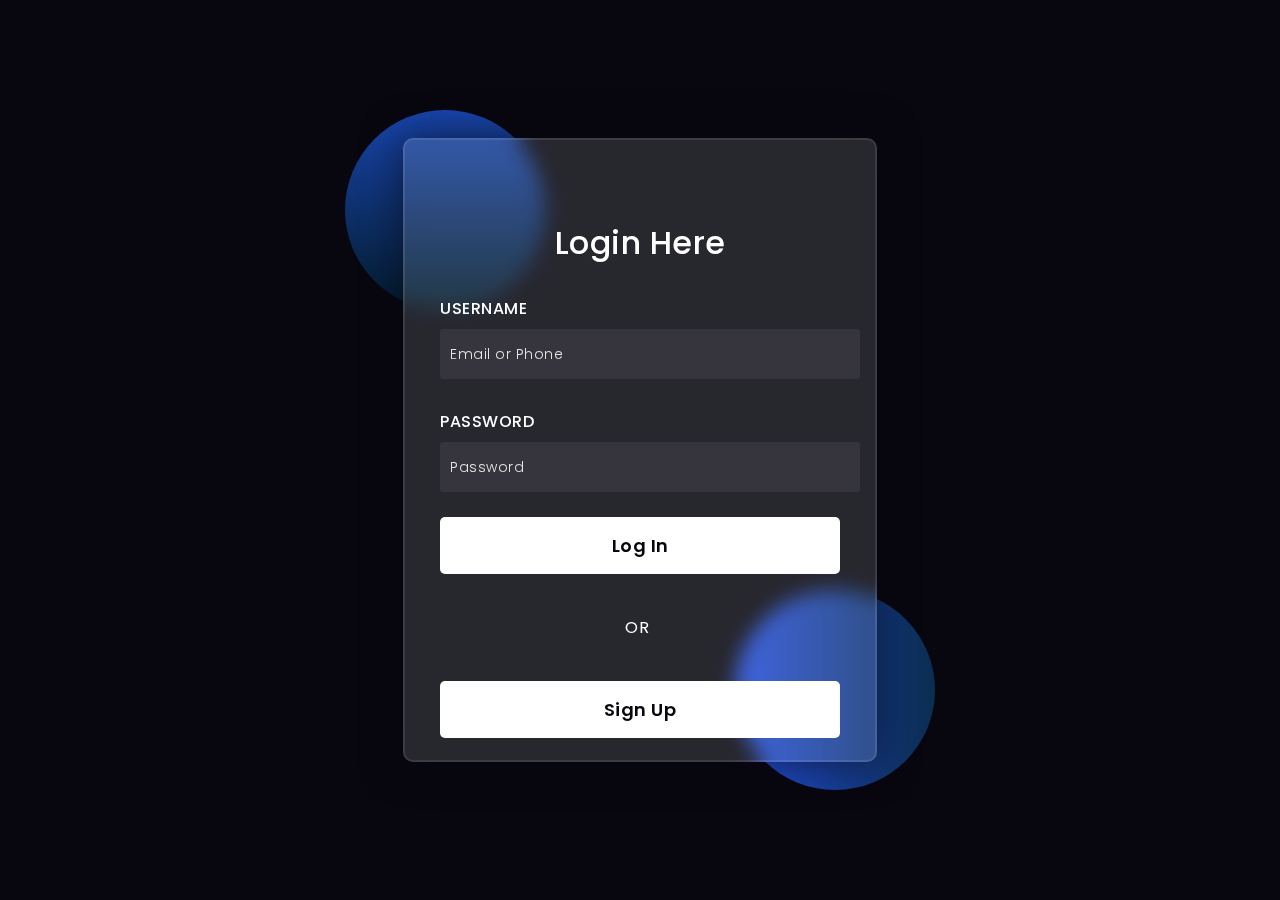
==== index.html @ 79e29829 "design" ====
<!DOCTYPE html>
<html lang="en">
<head>
  <!-- Design by foolishdeveloper.com -->
    <title>PREPIT</title>
 
    <link rel="preconnect" href="https://fonts.gstatic.com">
    <link rel="stylesheet" href="https://cdnjs.cloudflare.com/ajax/libs/font-awesome/5.15.4/css/all.min.css">
    <link href="https://fonts.googleapis.com/css2?family=Poppins:wght@300;500;600&display=swap" rel="stylesheet">
    <link rel="stylesheet" href="styles.css">
</head>
<body>
    <div class="background">
        <div class="shape"></div>
        <div class="shape"></div>
    </div>
    <form>
        <h3>Login Here</h3>

        <label for="username">USERNAME</label>
        <input type="text" placeholder="Email or Phone" id="username">

        <label for="password">PASSWORD</label>
        <input type="password" placeholder="Password" id="password">

        <button>Log In</button>
        <p class="or">OR</p>
        <button >Sign Up</button>

    </form>
</body>
</html>
---- styles.css ----
<!--Stylesheet-->

*:before,
*:after{
padding: 0;
margin: 0;
box-sizing: border-box;
}
body{
background-color: #080710;
}
.background{
width: 430px;
height: 520px;
position: absolute;
transform: translate(-50%,-50%);
left: 50%;
top: 50%;
}
.background .shape{
height: 200px;
width: 200px;
position: absolute;
border-radius: 50%;
}
.shape:first-child{
background: linear-gradient(
    #1845ad,
    #031b2b
);
left: -80px;
top: -80px;
}
.shape:last-child{
background: linear-gradient(
    to right,
    #234edc,
    #0b2d51
);
right: -80px;
bottom: -80px;
}
form{
height: 520px;
width: 400px;
background-color: rgba(255,255,255,0.13);
position: absolute;
transform: translate(-50%,-50%);
top: 50%;
left: 50%;
border-radius: 10px;
backdrop-filter: blur(10px);
border: 2px solid rgba(255,255,255,0.1);
box-shadow: 0 0 40px rgba(8,7,16,0.6);
padding: 50px 35px;
}
form *{
font-family: 'Poppins',sans-serif;
color: #ffffff;
letter-spacing: 0.5px;
outline: none;
border: none;
}
form h3{
font-size: 32px;
font-weight: 500;
line-height: 42px;
text-align: center;
}

label{
display: block;
margin-top: 30px;
font-size: 16px;
font-weight: 500;
}
input{
display: block;
height: 50px;
width: 100%;
background-color: rgba(255,255,255,0.07);
border-radius: 3px;
padding: 0 10px;
margin-top: 8px;
font-size: 14px;
font-weight: 300;
}
::placeholder{
color: #e5e5e5;
}
button{
margin-top: 25px;
width: 100%;
background-color: #ffffff;
color: #080710;
padding: 15px 0;
font-size: 18px;
font-weight: 600;
border-radius: 5px;
cursor: pointer;
}
.social{
margin-top: 30px;
display: flex;
}
.social div{
background: red;
width: 150px;
border-radius: 3px;
padding: 5px 10px 10px 5px;
background-color: rgba(255,255,255,0.27);
color: #eaf0fb;
text-align: center;
}
.social div:hover{
background-color: rgba(255,255,255,0.47);
}
.social .fb{
margin-left: 25px;
}
.social i{
margin-right: 4px;
}
.or{
    text-decoration: none;
    margin-left: 185px;
    padding-right: 25px;
    padding-top: 25px;

}
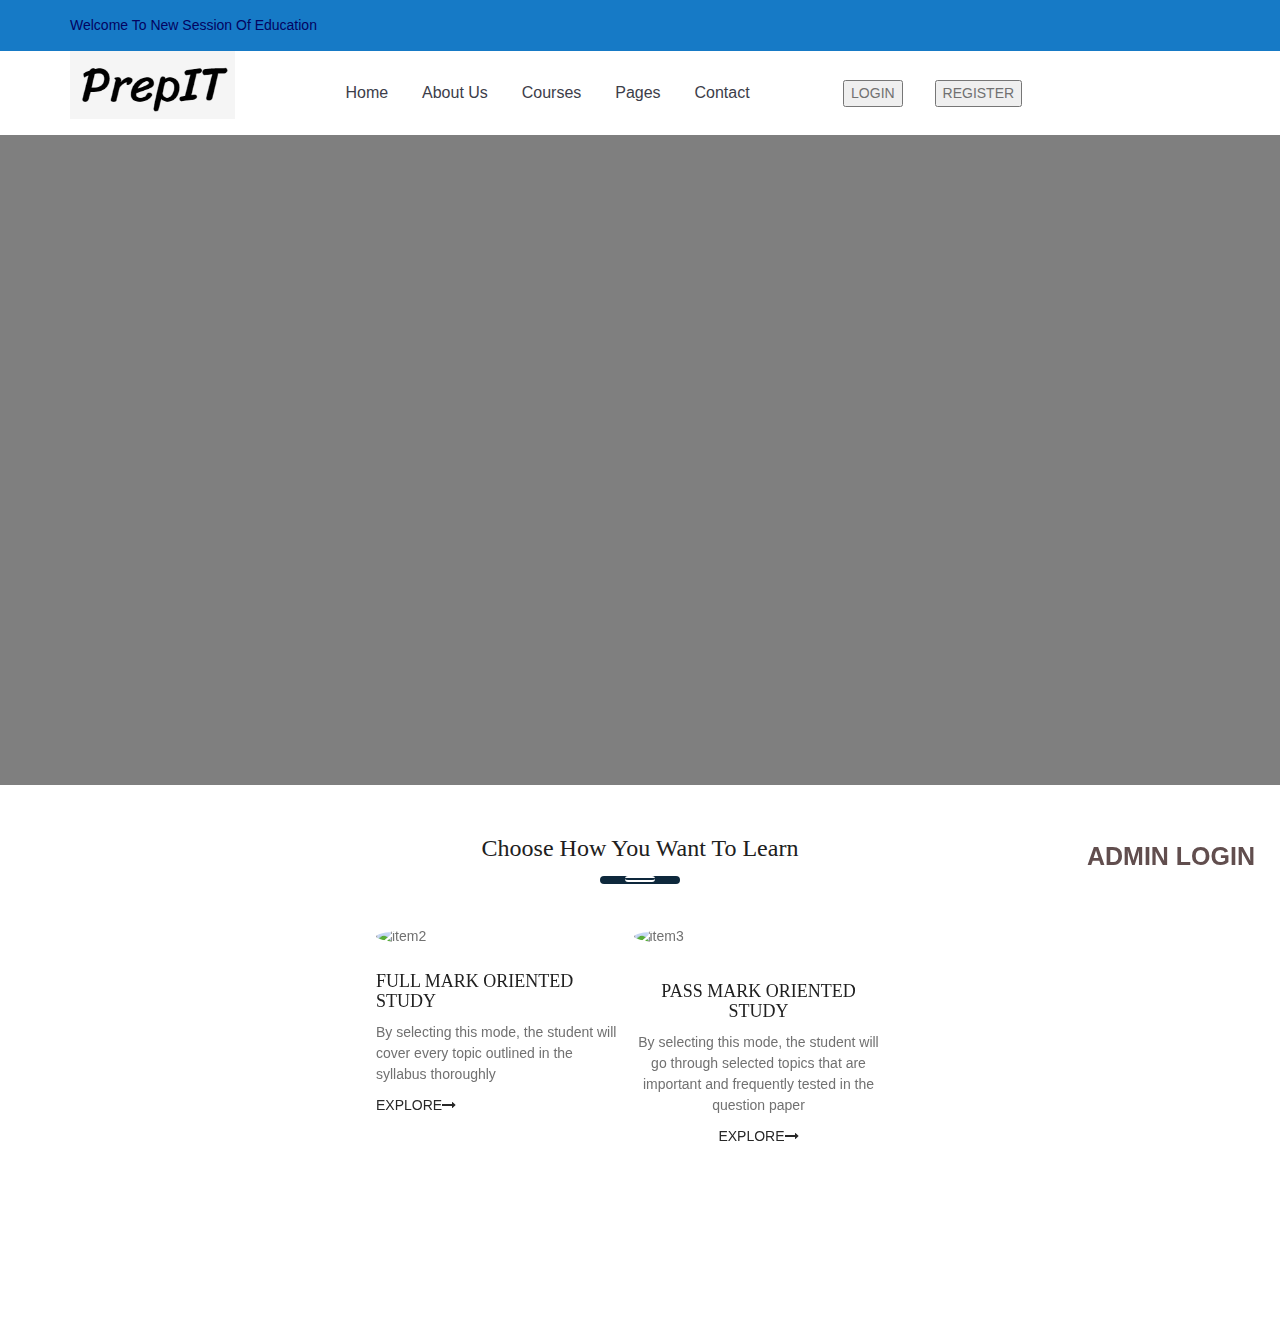
==== commit 6c863c6a: "home page changed" ====
--- a/index.html
+++ b/index.html
@@ -1,33 +1,272 @@
 <!DOCTYPE html>
+
 <html lang="en">
+
 <head>
-  <!-- Design by foolishdeveloper.com -->
-    <title>PREPIT</title>
- 
-    <link rel="preconnect" href="https://fonts.gstatic.com">
-    <link rel="stylesheet" href="https://cdnjs.cloudflare.com/ajax/libs/font-awesome/5.15.4/css/all.min.css">
-    <link href="https://fonts.googleapis.com/css2?family=Poppins:wght@300;500;600&display=swap" rel="stylesheet">
-    <link rel="stylesheet" href="styles.css">
+<meta charset="utf-8" />
+<title>PREPIT</title>
+<meta content="width=device-width, initial-scale=1.0" name="viewport" />
+<meta name="description"  content="PREPIT"/>
+<!--srart theme style -->
+<link href="css/main.css" rel="stylesheet" type="text/css"/>
+<!-- end theme style -->
+
 </head>
 <body>
-    <div class="background">
-        <div class="shape"></div>
-        <div class="shape"></div>
-    </div>
-    <form>
-        <h3>Login Here</h3>
-
-        <label for="username">USERNAME</label>
-        <input type="text" placeholder="Email or Phone" id="username">
-
-        <label for="password">PASSWORD</label>
-        <input type="password" placeholder="Password" id="password">
-
-        <button>Log In</button>
-        <p class="or">OR</p>
-        <button >Sign Up</button>
-
-    </form>
+<!--Page main section start-->
+<div id="educo_wrapper">
+<!--Header start-->
+<header id="ed_header_wrapper">
+	<div class="ed_header_top">
+		<div class="container">
+			<div class="row" style="color: rgb(3, 3, 96);">
+				<div class="col-lg-12 col-md-12 col-sm-12">
+					<p>Welcome to New session of Education</p>
+					
+				</div>
+			</div>
+		</div>
+	</div>
+    
+		<div class="container">
+			<div class="row">
+				<div class="col-lg-2 col-md-2 col-sm-2">
+					<div class="prepit_logo"> <a href="index.html"><img src="images/header/prepit_logo.png" alt="logo" /></a> </div>
+				</div>
+				<div class="col-lg-8 col-md-8 col-sm-8">
+					<div class="edoco_menu_toggle navbar-toggle" data-toggle="collapse" data-target="#ed_menu">Menu <i class="fa fa-bars"></i>
+					</div>
+					<div class="edoco_menu">
+						<ul class="collapse navbar-collapse" id="ed_menu">
+							<li><a href="#">Home</a>
+								<ul class="sub-menu">
+									<li><a href="index.html">Home</a></li>
+								</ul>
+							</li>
+							<li><a href="about.html">about us</a></li>
+							<li><a href="#">courses</a>
+								<ul class="sub-menu">
+									<li><a href="fms.php">fullmark oriented study</a></li>
+									<li><a href="pms.php">passmark oriented study</a></li>
+
+								</ul>
+							</li>
+							<li><a href="#">Pages</a>
+								<ul class="sub-menu">
+									<li><a href="login.html">login page</a></li>
+									<li><a href="register.html">Registration page</a></li>
+									<li><a href="dashboard.html">Student dashboard</a></li>
+									<li><a href="admin_login.php">Admin login</a></li>
+									<li><a href="not_found.html">404 error</a></li>
+								</ul>
+							</li>
+							<li><a href="contact.html">Contact</a></li>
+							<li><button onclick="href='login.html';" style="margin-left: 100%;">LOGIN</button></li>
+							<li><button onclick="href='register.html';" style="margin-left: 100%;">REGISTER</button></li>
+						</ul>
+					</div>
+				</div>
+
+			</div>
+		</div>
+    
+</header>
+<!--header end -->
+<div class="ed_slider_form_section">
+<!--Slider start-->
+	<section class="ed_mainslider">
+		<article class="content">
+			<div class="rev_slider_wrapper">			
+				<!-- START REVOLUTION SLIDER 5.0 auto mode -->
+				<div id="rev_slider_4_1_wrapper" class="rev_slider_wrapper fullwidthbanner-container" data-alias="classicslider1" style="margin:0px auto;background-color:transparent;padding:0px;margin-top:0px;margin-bottom:0px;">
+				<div id="rev_slider" class="rev_slider "  data-version="5.0">
+					<ul>	
+						<!-- SLIDE  -->
+						<li data-transition="slotslide-horizontal">
+							
+							<!-- MAIN IMAGE -->
+							<img src="https://cdn.wallpapersafari.com/35/0/p6fCQx.jpg"  alt="">
+							<div class="ed_course_single_image_overlay"></div>
+
+							<!-- LAYER NR. 1 -->
+								<div class="tp-caption NotGeneric-Title   tp-resizeme rs-parallaxlevel-0" 
+
+									 data-x="['left','left','left','left']" data-hoffset="['45','60','60','40']" 
+									data-y="['top','top','top','top']" data-voffset="['170','175','155','115']" 
+									
+									
+									
+									data-width="none"
+									data-height="none"
+									data-whitespace="nowrap"
+									data-transform_idle="o:1;"
+						 
+									 data-transform_in="x:-50px;skX:100px;opacity:0;s:2000;e:Power4.easeInOut;" 
+									 data-transform_out="s:1000;e:Power2.easeInOut;s:1000;e:Power2.easeInOut;" 
+									data-start="1510" 
+									data-splitin="none" 
+									data-splitout="none" 
+									data-responsive_offset="on" 
+
+									data-elementdelay="0.05" 
+									
+									style="z-index: 5; white-space: nowrap; font-size: 50px; color:#fff;    font-family: 'Trirong', serif;">Live as if you were to die tomorrow.
+								</div>
+								<div class="tp-caption NotGeneric-Title   tp-resizeme rs-parallaxlevel-0" 
+						
+									data-x="['left','left','left','left']" data-hoffset="['45','60','60','40']" 
+									data-y="['top','top','top','top']" data-voffset="['230','215','180','170']" 
+									
+									data-width="none"
+									data-height="none"
+									data-whitespace="nowrap"
+									data-transform_idle="o:1;"
+						 
+									 data-transform_in="x:-50px;skX:100px;opacity:0;s:2000;e:Power4.easeInOut;" 
+									 data-transform_out="s:1000;e:Power2.easeInOut;s:1000;e:Power2.easeInOut;" 
+									data-start="1810" 
+									data-splitin="none" 
+									data-splitout="none" 
+									data-responsive_offset="on" 
+
+									data-elementdelay="0.05" 
+									
+									style="z-index: 5; white-space: nowrap; font-size: 50px; color:#fff;     font-family: 'Trirong', serif;"> Learn as if you were to live forever.<br> ―Mahatma Gandhi
+								</div>
+
+								<!-- LAYER NR. 2 -->
+								
+								
+						</li>
+						<li data-transition="slotslide-vertical">
+							
+							<!-- MAIN IMAGE -->
+							<img src="https://cdn.wallpapersafari.com/75/52/vl9AU3.jpg"  alt="">
+							<div class="ed_course_single_image_overlay"></div>
+
+							<!-- LAYER NR. 1 -->
+								<div class="tp-caption NotGeneric-Title   tp-resizeme rs-parallaxlevel-0" 
+
+									 data-x="['left','left','left','left']" data-hoffset="['45','60','60','40']" 
+									data-y="['top','top','top','top']" data-voffset="['170','175','155','115']" 
+									
+									
+									
+									data-width="none"
+									data-height="none"
+									data-whitespace="nowrap"
+									data-transform_idle="o:1;"
+						 
+									 data-transform_in="x:[-100%];z:0;rX:0deg;rY:0;rZ:0;sX:1;sY:1;skX:0;skY:0;s:1500;e:Power3.easeInOut;" 
+									 data-transform_out="s:1000;e:Power3.easeInOut;s:1000;e:Power3.easeInOut;" 
+									 data-mask_in="x:0px;y:0px;s:inherit;e:inherit;" 
+									data-start="1510" 
+									data-splitin="none" 
+									data-splitout="none" 
+									data-responsive_offset="on" 
+
+									data-elementdelay="0.05" 
+									
+									style="z-index: 5; white-space: nowrap; font-size: 50px; color:#fff;     font-family: 'Trirong', serif;">The World is Your Classroom:
+								</div>
+								<div class="tp-caption NotGeneric-Title   tp-resizeme rs-parallaxlevel-0" 
+						
+									data-x="['left','left','left','left']" data-hoffset="['45','60','60','40']" 
+									data-y="['top','top','top','top']" data-voffset="['230','215','180','170']" 
+									
+									data-width="none"
+									data-height="none"
+									data-whitespace="nowrap"
+									data-transform_idle="o:1;"
+						 
+									 data-transform_in="x:[100%];z:0;rX:0deg;rY:0;rZ:0;sX:1;sY:1;skX:0;skY:0;s:1500;e:Power3.easeInOut;" 
+									 data-transform_out="s:1000;e:Power3.easeInOut;s:1000;e:Power3.easeInOut;" 
+									 data-mask_in="x:0px;y:0px;s:inherit;e:inherit;" 
+									data-start="1810" 
+									data-splitin="none" 
+									data-splitout="none" 
+									data-responsive_offset="on" 
+
+									data-elementdelay="0.05" 
+									
+									style="z-index: 5; white-space: nowrap; font-size: 50px; color:#ffff;    font-family: 'Trirong', serif;">Explore, Learn, Grow
+								</div>
+
+								<!-- LAYER NR. 2 -->
+								
+								
+						</li>
+						
+						<!-- SLIDE  -->
+						
+					</ul>				
+				</div><!-- END REVOLUTION SLIDER -->
+				</div><!-- END  -->
+			</div><!-- END REVOLUTION SLIDER WRAPPER -->	
+		</article>
+	</section>
+<!--Our expertise section one start -->
+	<div class="container">
+		<div class="row">
+			<div class="col-lg-12 col-md-12 col-sm-12 col-xs-12">
+				<div class="ed_heading_top ed_toppadder50">
+					<h3>Choose how you want to learn</h3>
+				</div>
+			</div>
+			
+				<div class="ed_populer_areas_slider"style="padding left:200px;">
+					<div class="owl-carousel owl-theme" style="width:1000px;">
+						<div class="item"style="width:250px;margin: left 10%;">
+							<div class="ed_item_img">
+								<img src="https://1.bp.blogspot.com/-M85zFIMA3Vg/Xllh2eNUDpI/AAAAAAAABak/fhSUpug6K0gkhlaVu_kvGvD-nGMN3sTTQCLcBGAsYHQ/s320/Full-Mark-Logo.png" alt="item2" class="img-responsive">
+							</div>
+							<div class="item">
+								<h4>FULL MARK ORIENTED STUDY</h4>
+								<p>By selecting this mode, the student will cover every topic
+									outlined in the syllabus thoroughly</p>
+								<a href="fms.php" class="ed_getinvolved">EXPLORE<i class="fa fa-long-arrow-right"></i></a>
+							</div>
+						</div>
+						<div class="item" style="width: 250px;margin: right 10%;">
+							<div class="ed_item_img">
+								<img src="https://yt3.ggpht.com/a/AATXAJxRkXKfz7VDe53Qz3JpH97CrsPwn6tmlgN1zA=s900-c-k-c0xffffffff-no-rj-mo" alt="item3" class="img-responsive">
+							</div>
+							<div class="ed_item_description">
+								<h4>PASS MARK ORIENTED   
+									STUDY</h4>
+								<p>By selecting this mode, the student will go through selected
+									topics that are important and frequently tested in the question
+									paper</p>
+								<a href="pms.php" class="ed_getinvolved">EXPLORE<i class="fa fa-long-arrow-right"></i></a>
+							</div>
+						</div>
+					</div>
+				</div>
+			</div>
+			<div class="admin-login-btn">
+				<a href="admin_login.php" class="admin-btn">Admin Login</a>
+			</div>
+		
+    </div><!-- /.container -->
+<!--video_section Section three start -->
+
+
+<!--Page main section end-->
+<!--main js file start--> 
+<script type="text/javascript" src="js/jquery-1.12.2.js"></script> 
+<script type="text/javascript" src="js/bootstrap.js"></script> 
+<script type="text/javascript" src="js/modernizr.js"></script> 
+<script type="text/javascript" src="js/owl.carousel.js"></script>
+<script type="text/javascript" src="js/smooth-scroll.js"></script> 
+<script type="text/javascript" src="js/plugins/revel/jquery.themepunch.tools.min.js"></script>
+<script type="text/javascript" src="js/plugins/revel/jquery.themepunch.revolution.min.js"></script>
+<script type="text/javascript" src="js/plugins/revel/revolution.extension.layeranimation.min.js"></script>
+<script type="text/javascript" src="js/plugins/revel/revolution.extension.navigation.min.js"></script>
+<script type="text/javascript" src="js/plugins/revel/revolution.extension.slideanims.min.js"></script>
+<script type="text/javascript" src="js/plugins/countto/jquery.countTo.js"></script>
+<script type="text/javascript" src="js/plugins/countto/jquery.appear.js"></script>
+<script type="text/javascript" src="js/custom.js"></script> 
+
+<!--main js file end-->
 </body>
-</html>
-
+</html>--- a/css/main.css
+++ b/css/main.css
@@ -0,0 +1,17 @@
+/*
+Copyright (c) 2017 Himanshu Softtech.
+------------------------------------------------------------------
+[Main Stylesheet]
+
+Project:	Educo
+Version:	3.0.0
+Assigned to:	Themeforest
+-------------------------------------------------------------------*/
+@import url("fonts.css");
+@import url("bootstrap.css");
+@import url("font-awesome.css");
+@import url("owl.carousel.css");
+@import url("animate.css");
+@import url("style.css");
+@import url("../js/plugins/revel/settings.css");
+@import url("new.css");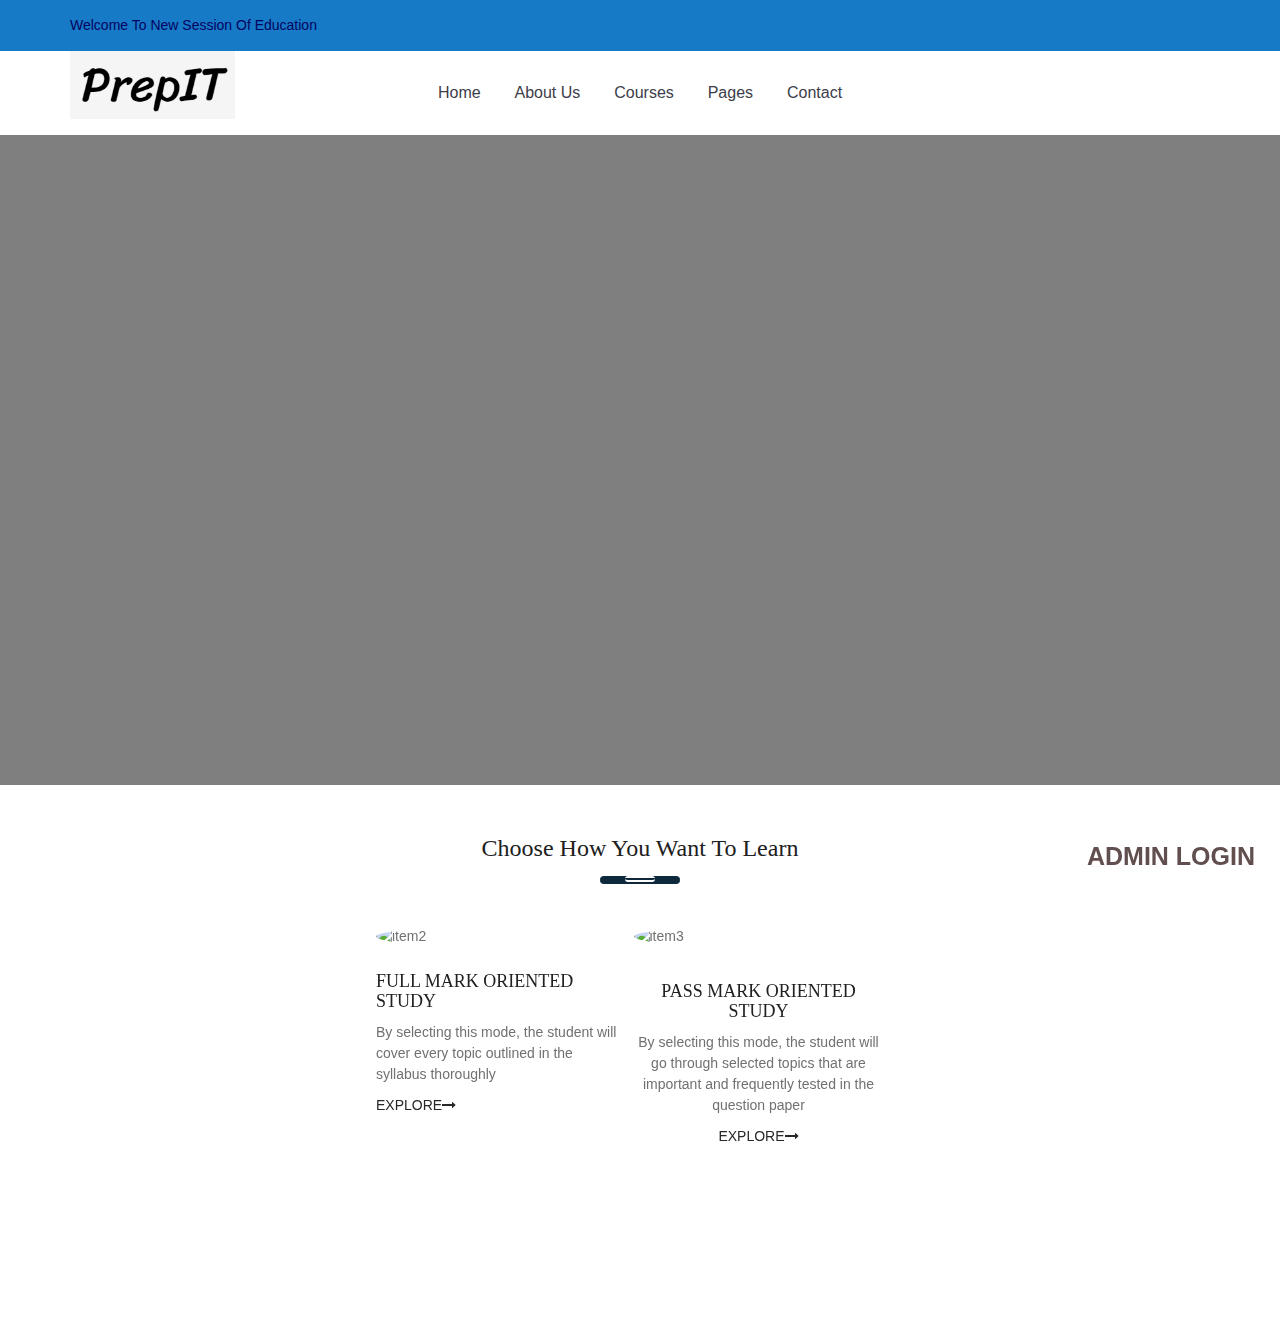
==== commit 71dc20d2: "youtube link set" ====
--- a/index.html
+++ b/index.html
@@ -61,8 +61,7 @@
 								</ul>
 							</li>
 							<li><a href="contact.html">Contact</a></li>
-							<li><button onclick="href='login.html';" style="margin-left: 100%;">LOGIN</button></li>
-							<li><button onclick="href='register.html';" style="margin-left: 100%;">REGISTER</button></li>
+							
 						</ul>
 					</div>
 				</div>
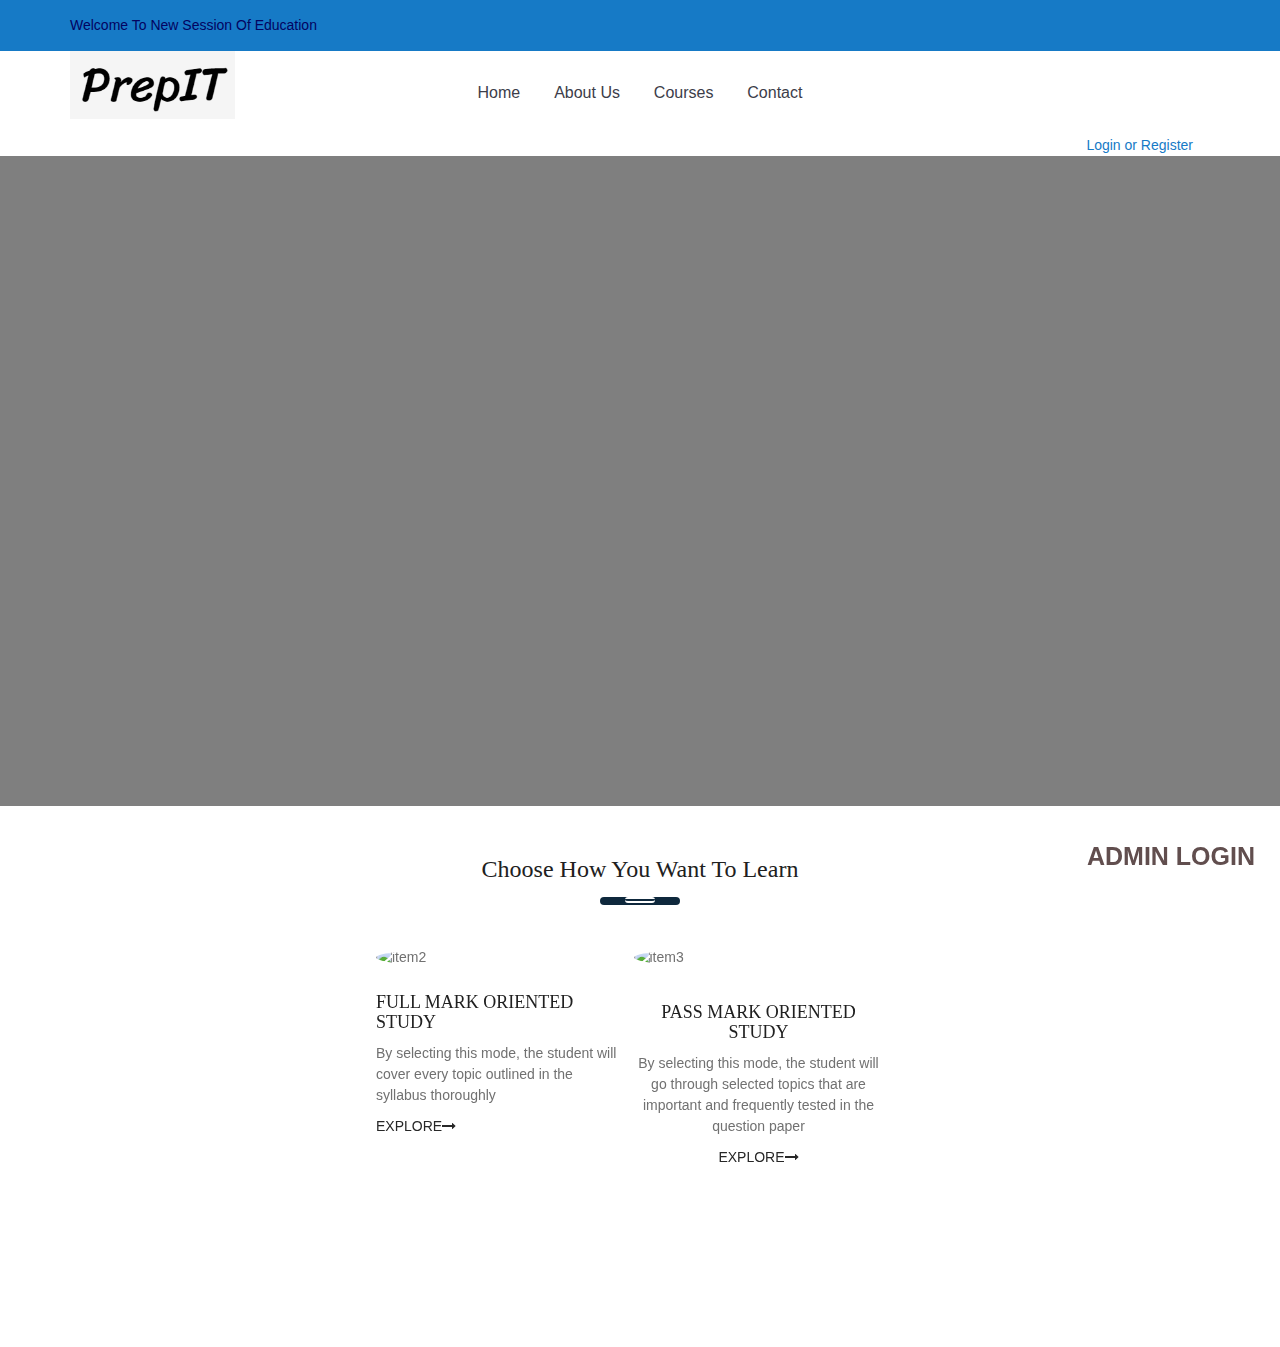
==== commit 03d0b9ef: "minor changes to resource page looks" ====
--- a/index.html
+++ b/index.html
@@ -31,7 +31,7 @@
 		<div class="container">
 			<div class="row">
 				<div class="col-lg-2 col-md-2 col-sm-2">
-					<div class="prepit_logo"> <a href="index.html"><img src="images/header/prepit_logo.png" alt="logo" /></a> </div>
+					<div class="prepit_logo"> <a href="index.html"><img src="images/header/prepit_logo.png" alt="logo"/></a> </div>
 				</div>
 				<div class="col-lg-8 col-md-8 col-sm-8">
 					<div class="edoco_menu_toggle navbar-toggle" data-toggle="collapse" data-target="#ed_menu">Menu <i class="fa fa-bars"></i>
@@ -46,24 +46,26 @@
 							<li><a href="about.html">about us</a></li>
 							<li><a href="#">courses</a>
 								<ul class="sub-menu">
-									<li><a href="fms.php">fullmark oriented study</a></li>
-									<li><a href="pms.php">passmark oriented study</a></li>
-
-								</ul>
-							</li>
-							<li><a href="#">Pages</a>
-								<ul class="sub-menu">
-									<li><a href="login.html">login page</a></li>
-									<li><a href="register.html">Registration page</a></li>
-									<li><a href="dashboard.html">Student dashboard</a></li>
-									<li><a href="admin_login.php">Admin login</a></li>
-									<li><a href="not_found.html">404 error</a></li>
+									<li><a href="#">fullmark oriented study</a></li>
+									<li><a href="#">passmark oriented study</a></li>
+
 								</ul>
 							</li>
 							<li><a href="contact.html">Contact</a></li>
 							
 						</ul>
 					</div>
+				</div>
+
+				<div class="ed_info_wrapper">
+					<a href="#" id="login_button">Login or Register</a>
+						<div id="login_one" class="ed_login_form">
+							<form class="form">
+								<div class="form-group">
+									<a href="login.html">login</a>
+									<a href="register.html">registration</a>	
+								</div>
+							</form>
 				</div>
 
 			</div>
@@ -195,6 +197,62 @@
 								
 								
 						</li>
+						<li data-transition="slotslide-horizontal">
+							
+							<!-- MAIN IMAGE -->
+							<img src="https://wallpapercave.com/wp/YeE6h3C.jpg"  alt="">
+							<div class="ed_course_single_image_overlay"></div>
+
+							<!-- LAYER NR. 3 -->
+								<div class="tp-caption NotGeneric-Title   tp-resizeme rs-parallaxlevel-0" 
+
+									 data-x="['left','left','left','left']" data-hoffset="['45','60','60','40']" 
+									data-y="['top','top','top','top']" data-voffset="['170','175','155','115']" 
+									
+									
+									
+									data-width="none"
+									data-height="none"
+									data-whitespace="nowrap"
+									data-transform_idle="o:1;"
+						 
+									 data-transform_in="x:-50px;skX:100px;opacity:0;s:2000;e:Power4.easeInOut;" 
+									 data-transform_out="s:1000;e:Power2.easeInOut;s:1000;e:Power2.easeInOut;" 
+									data-start="1510" 
+									data-splitin="none" 
+									data-splitout="none" 
+									data-responsive_offset="on" 
+
+									data-elementdelay="0.05" 
+									
+									style="z-index: 5; white-space: nowrap; font-size: 50px; color:#fff;    font-family: 'Trirong', serif;">Never Stop Learning.
+								</div>
+								<div class="tp-caption NotGeneric-Title   tp-resizeme rs-parallaxlevel-0" 
+						
+									data-x="['left','left','left','left']" data-hoffset="['45','60','60','40']" 
+									data-y="['top','top','top','top']" data-voffset="['230','215','180','170']" 
+									
+									data-width="none"
+									data-height="none"
+									data-whitespace="nowrap"
+									data-transform_idle="o:1;"
+						 
+									 data-transform_in="x:-50px;skX:100px;opacity:0;s:2000;e:Power4.easeInOut;" 
+									 data-transform_out="s:1000;e:Power2.easeInOut;s:1000;e:Power2.easeInOut;" 
+									data-start="1810" 
+									data-splitin="none" 
+									data-splitout="none" 
+									data-responsive_offset="on" 
+
+									data-elementdelay="0.05" 
+									
+									style="z-index: 5; white-space: nowrap; font-size: 50px; color:#fff;     font-family: 'Trirong', serif;">Because life never stops teaching.
+								</div>
+
+								<!-- LAYER NR. 2 -->
+								
+								
+						</li>
 						
 						<!-- SLIDE  -->
 						
@@ -223,7 +281,7 @@
 								<h4>FULL MARK ORIENTED STUDY</h4>
 								<p>By selecting this mode, the student will cover every topic
 									outlined in the syllabus thoroughly</p>
-								<a href="fms.php" class="ed_getinvolved">EXPLORE<i class="fa fa-long-arrow-right"></i></a>
+								<a href="login.html" class="ed_getinvolved">EXPLORE<i class="fa fa-long-arrow-right"></i></a>
 							</div>
 						</div>
 						<div class="item" style="width: 250px;margin: right 10%;">
@@ -236,7 +294,7 @@
 								<p>By selecting this mode, the student will go through selected
 									topics that are important and frequently tested in the question
 									paper</p>
-								<a href="pms.php" class="ed_getinvolved">EXPLORE<i class="fa fa-long-arrow-right"></i></a>
+								<a href="login.html" class="ed_getinvolved">EXPLORE<i class="fa fa-long-arrow-right"></i></a>
 							</div>
 						</div>
 					</div>
